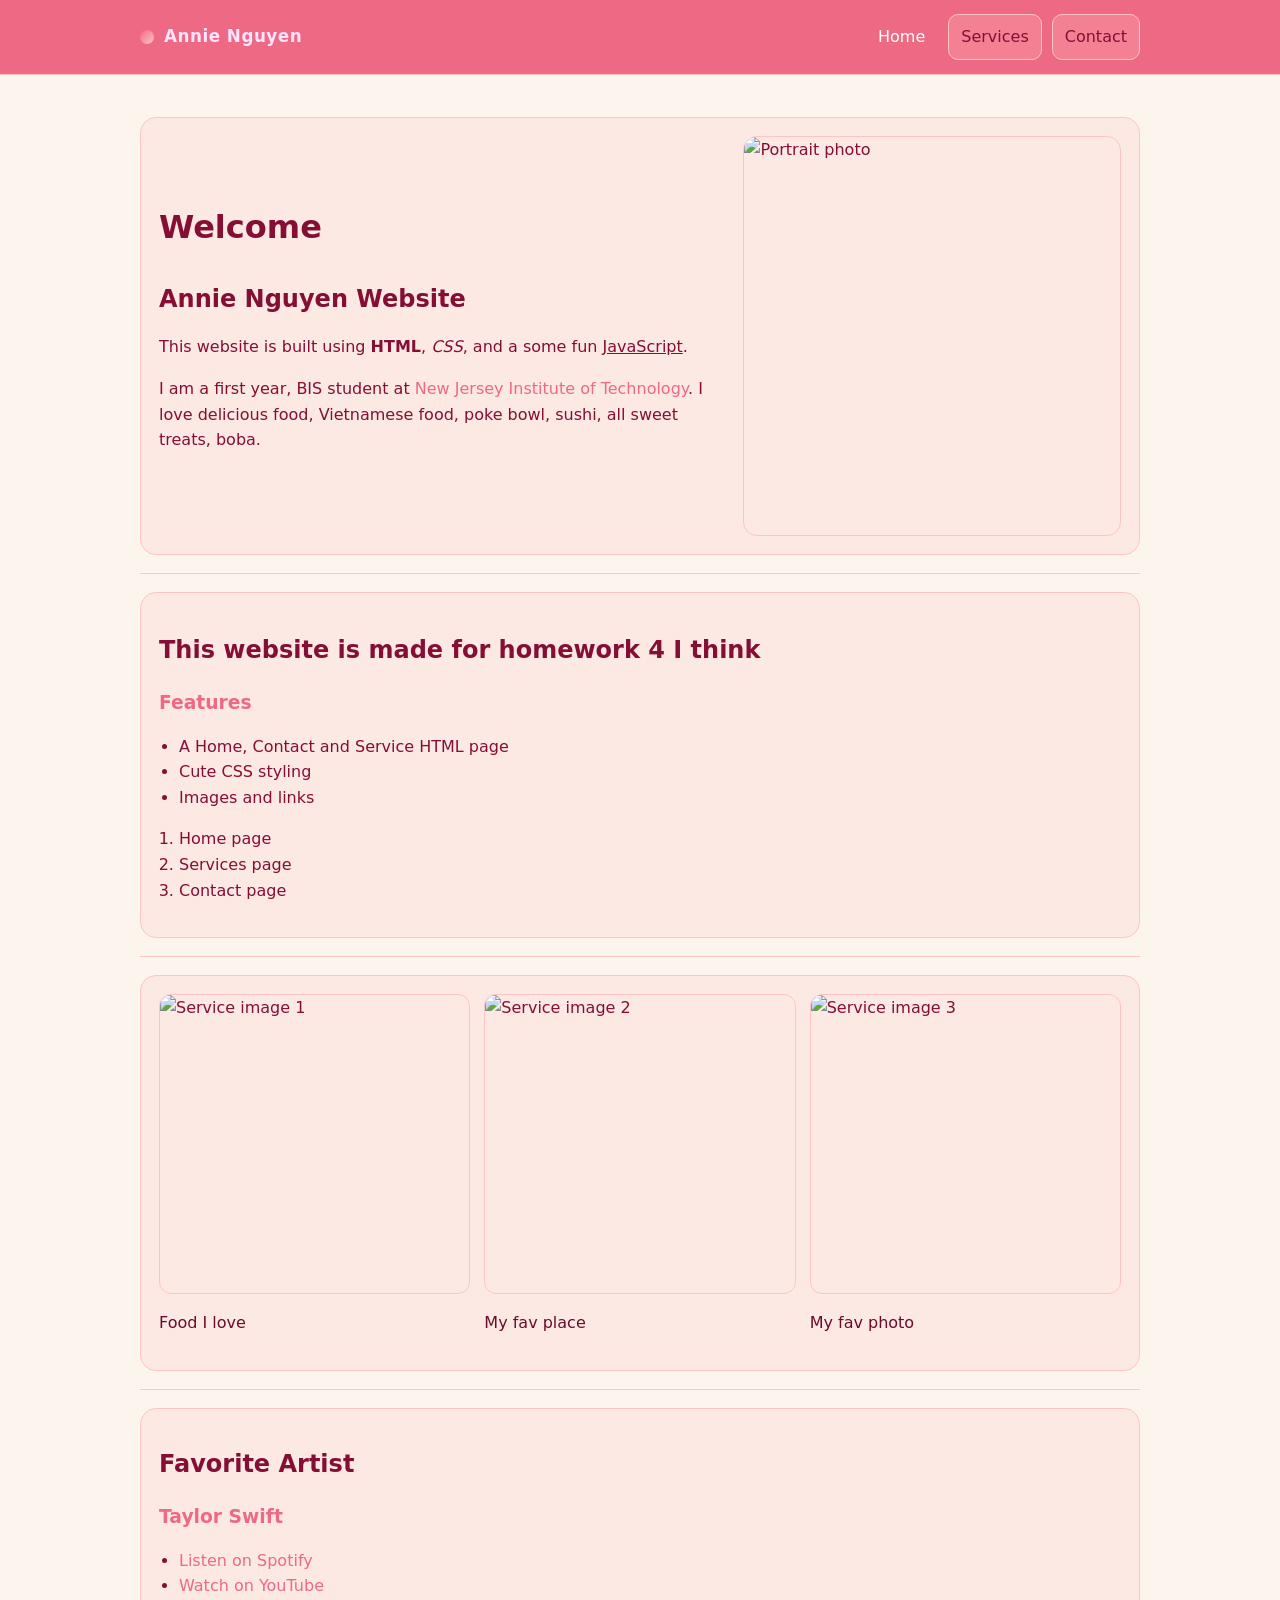
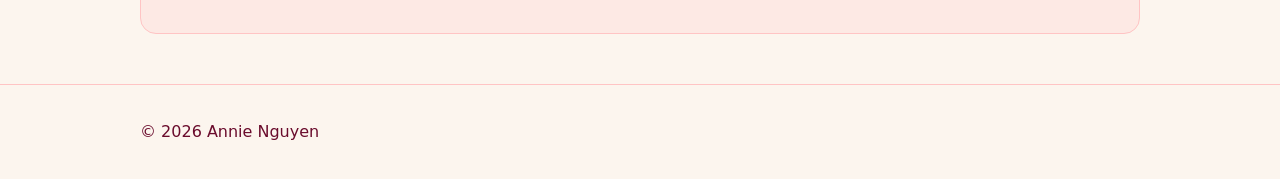
==== index.html @ 71389016 "Rename Index.html to index.html" ====
<!DOCTYPE html>
<html lang="en">
    <head>
        <meta charset="UTF-8">
        <meta name="viewport" content="width=device-width, initial-scale=1.0">

        <title>Home | Annie Nguyen</title>

        <meta name="description" content="Annie Nguyen personal website">
        <meta name="author" content="Annie Nguyen">
        <meta name="keywords" content="HTML, CSS, Annie Nguyen, NJIT, personal website, Thong Khong">

        <link rel="stylesheet" href="../css/styles.css">
    </head>

    <body>
        <header class="site-header">
            <div class="container header-inner">
                <div class="brand">
                    <div class="logo-dot"></div>
                    <h2>Annie Nguyen</h2>
                </div>

                <nav>
                    <div class="nav">
                        <a href="Index.html" class="active">Home</a>
                        <a href="Services.html">Services</a>
                        <a href="Contact.html">Contact</a>
                    </div>
                </nav>
            </div>
        </header>

        <main class="container">
            <section class="card hero">
                <div>
                    <h1>Welcome</h1>
                    <h2>Annie Nguyen Website</h2>
                    <p> This website is built using <b>HTML</b>, <i>CSS</i>, and a some fun <u>JavaScript</u>.</p>

                    <p>I am a first year, BIS student at <a href="https://www.njit.edu" target="_blank">New Jersey Institute of Technology</a>.
                        I love delicious food, Vietnamese food, poke bowl, sushi, all sweet treats, boba.
                    </p>
                </div>

                <img src="../images/_DSC3436.webp" alt="Portrait photo">
            </section>

            <hr>

            <section class="card">
                <h2>This website is made for homework 4 I think</h2>
                <h3>Features</h3>

                <ul>
                    <li>A Home, Contact and Service HTML page</li>
                    <li>Cute CSS styling</li>
                    <li>Images and links</li>
                </ul>

                <ol>
                    <li>Home page</li>
                    <li>Services page</li>
                    <li>Contact page</li>
                </ol>
            </section>

            <hr>

            <section class="card grid-3">
                <div class="service">
                    <img src="../images/food.webp" alt="Service image 1">
                    <p class="muted">Food I love</p>
                </div>

                <div class="service">
                    <img src="../images/place.webp" alt="Service image 2">
                    <p class="muted">My fav place</p>
                </div>

                <div class="service">
                    <img src="../images/_DSC2764.webp" alt="Service image 3">
                    <p class="muted">My fav photo</p>
                </div>
            </section>

            <hr>

            <section class="card artist-card">
                <h2>Favorite Artist</h2>
                <h3>Taylor Swift</h3>

                <ul>
                    <li>
                        <a href="https://open.spotify.com/artist/06HL4z0CvFAxyc27GXpf02" target="_blank">Listen on Spotify</a>
                    </li>
                    <li>
                        <a href="https://www.youtube.com/channel/UCqECaJ8Gagnn7YCbPEzWH6g" target="_blank">Watch on YouTube</a>
                    </li>
                </ul>
            </section>

        </main>

        <footer>
            <div class="container">
                <p>© 2026 Annie Nguyen</p>
            </div>
        </footer>
    </body>
</html>
---- css/styles.css ----
:root {
  --bg: #FCF5EE;
  --panel: #ffffff;
  --text: #850E35;
  --muted: #6a0b2c;
  --accent: #EE6983;
  --accent-soft: #FFC4C4;
  --border: #FFC4C4;
}

* {
  box-sizing: border-box;
}

html {
  cursor: url("../images/cursor.png") 8 8, auto;
}

a, button, input, textarea, select, label {
  cursor: url("../images/cursor-click.png") 8 8, pointer;
}

body {
  margin: 0;
  font-family: system-ui, -apple-system, Segoe UI, Roboto, Arial, sans-serif;
  background: var(--bg);
  color: var(--text);
  line-height: 1.6;
}

a {
  color: var(--accent);
  text-decoration: none;
}

a:hover {
  text-decoration: underline;
}

.container {
  width: min(1000px, 92%);
  margin: 0 auto;
}

header.site-header {
  border-bottom: 1px solid var(--border);
  background: #EE6983;
  position: sticky;
  top: 0;
  z-index: 10;
  color: #ffe4fe
}

.header-inner {
  display: flex;
  align-items: center;
  justify-content: space-between;
  padding: 14px 0;
  gap: 14px;
}

.brand {
  display: flex;
  align-items: center;
  gap: 10px;
}

.logo-dot {
  width: 14px;
  height: 14px;
  border-radius: 50%;
  background: linear-gradient(135deg, var(--accent), var(--accent-soft));
}

.brand h2 {
  margin: 0;
  font-size: 1.05rem;
  letter-spacing: 0.5px;
}

.artist-card h2 {
  margin-top: 18px;
}

nav .nav {
  display: flex;
  gap: 10px;
  flex-wrap: wrap;
}

nav .nav a {
  display: inline-block;
  padding: 9px 12px;
  border: 1px solid var(--border);
  border-radius: 10px;
  color: var(--text);
  background: rgba(255, 196, 196, 0.25);
  transition: background 0.15s ease, transform 0.15s ease, border-color 0.15s ease;
}

nav .nav a:hover {
  background: var(--accent);
  color: #ffffff;
  border-color: var(--accent);
  transform: translateY(-1px);
  text-decoration: none;
}

nav .nav a.active {
  background: var(--accent);
  color: #ffffff;
  border-color: var(--accent);
}

main {
  padding: 42px 0 50px;
}

.card {
  background: rgba(255, 196, 196, 0.25);
  border: 1px solid var(--border);
  border-radius: 16px;
  padding: 18px;
}

.hero {
  display: grid;
  grid-template-columns: 1.2fr 0.8fr;
  gap: 18px;
  align-items: center;
}

.hero img {
  width: 100%;
  height: 400px;
  object-fit: cover;
  border-radius: 14px;
  border: 1px solid var(--border);
}

h1 {
  margin-top: 0;
  font-size: 2rem;
}

h2 {
  margin-bottom: 8px;
}

h3 {
  margin-bottom: 6px;
  color: var(--accent);
}

.muted {
  color: var(--muted);
}

hr {
  border: none;
  border-top: 1px solid var(--border);
  margin: 18px 0;
}

.grid-3 {
  display: grid;
  grid-template-columns: repeat(3, 1fr);
  gap: 14px;
}

.service img {
  width: 100%;
  height: 300px;
  object-fit: cover;
  border-radius: 12px;
  border: 1px solid var(--border);
  margin-bottom: 10px;
}

footer {
  border-top: 1px solid var(--border);
  padding: 18px 0;
  color: var(--muted);
}

form label {
  display: block;
  margin: 10px 0 6px;
}

input[type="text"],
input[type="tel"],
input[type="email"],
textarea,
select {
  width: 100%;
  padding: 10px 12px;
  border-radius: 10px;
  border: 1px solid var(--border);
  background: #ffffff;
  color: var(--text);
}

fieldset {
  border: 1px solid var(--border);
  border-radius: 12px;
  padding: 12px;
  margin: 14px 0;
}

legend {
  padding: 0 8px;
  color: var(--accent);
}

.inline {
  display: flex;
  gap: 14px;
  flex-wrap: wrap;
  align-items: center;
}

button {
  padding: 10px 16px;
  border-radius: 12px;
  border: 1px solid var(--accent);
  background: var(--accent);
  color: #ffffff;
  font-weight: 600;
  cursor: pointer;
  transition: background 0.15s ease, transform 0.15s ease;
}

button:hover {
  background: #850E35;
  transform: translateY(-1px);
}

ul, ol {
  padding-left: 20px;
}

img {
  max-width: 100%;
  display: block;
}
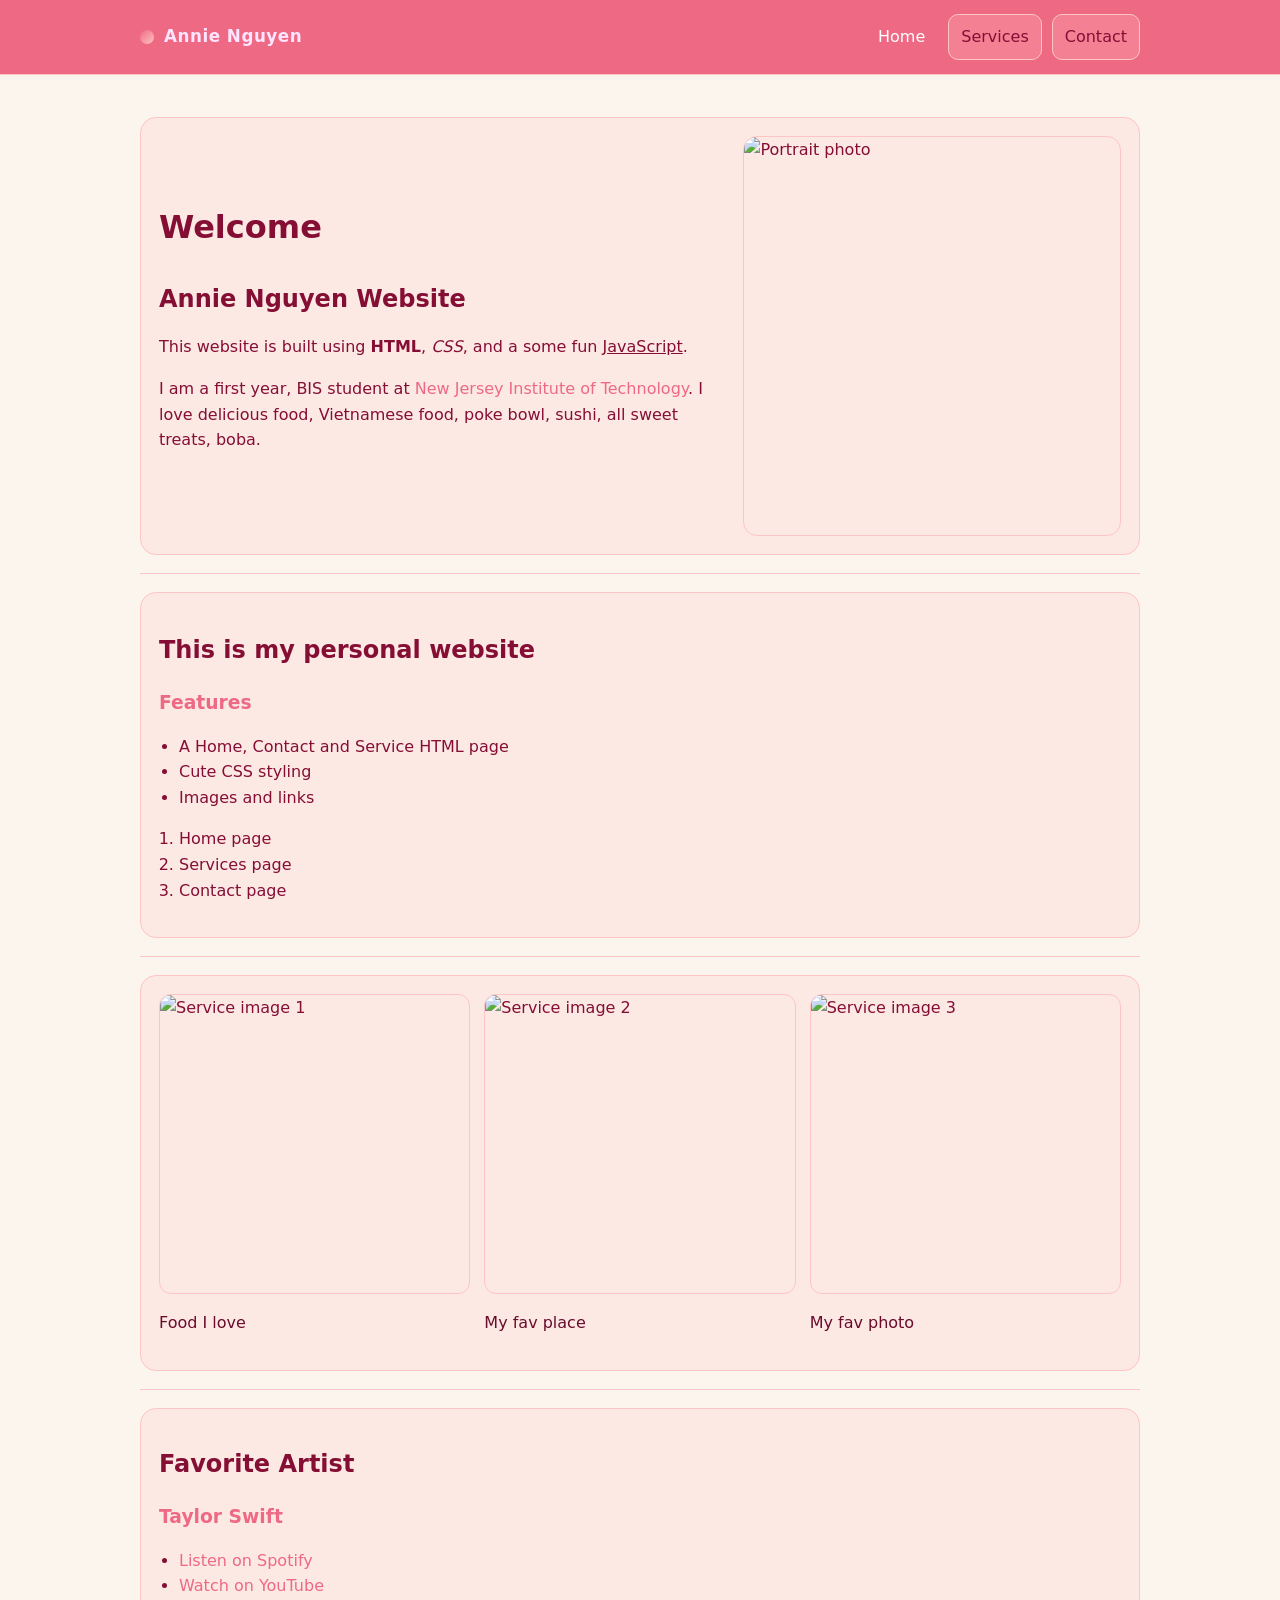
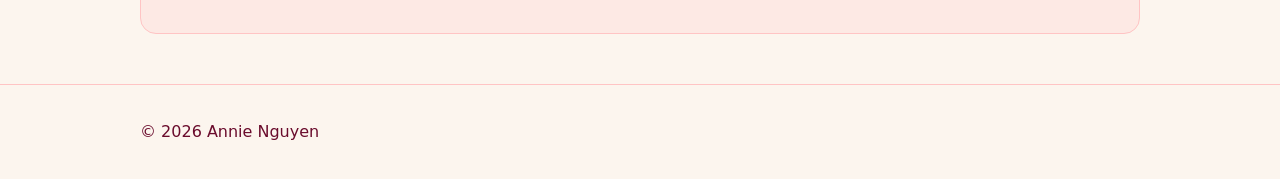
==== commit d42e6233: "signature" ====
--- a/index.html
+++ b/index.html
@@ -10,7 +10,7 @@
         <meta name="author" content="Annie Nguyen">
         <meta name="keywords" content="HTML, CSS, Annie Nguyen, NJIT, personal website, Thong Khong">
 
-        <link rel="stylesheet" href="../css/styles.css">
+        <link rel="stylesheet" href="css/styles.css">
     </head>
 
     <body>
@@ -23,9 +23,9 @@
 
                 <nav>
                     <div class="nav">
-                        <a href="Index.html" class="active">Home</a>
-                        <a href="Services.html">Services</a>
-                        <a href="Contact.html">Contact</a>
+                        <a href="index.html" class="active">Home</a>
+                        <a href="services.html">Services</a>
+                        <a href="contact.html">Contact</a>
                     </div>
                 </nav>
             </div>
@@ -49,7 +49,7 @@
             <hr>
 
             <section class="card">
-                <h2>This website is made for homework 4 I think</h2>
+                <h2>This is my personal website</h2>
                 <h3>Features</h3>
 
                 <ul>
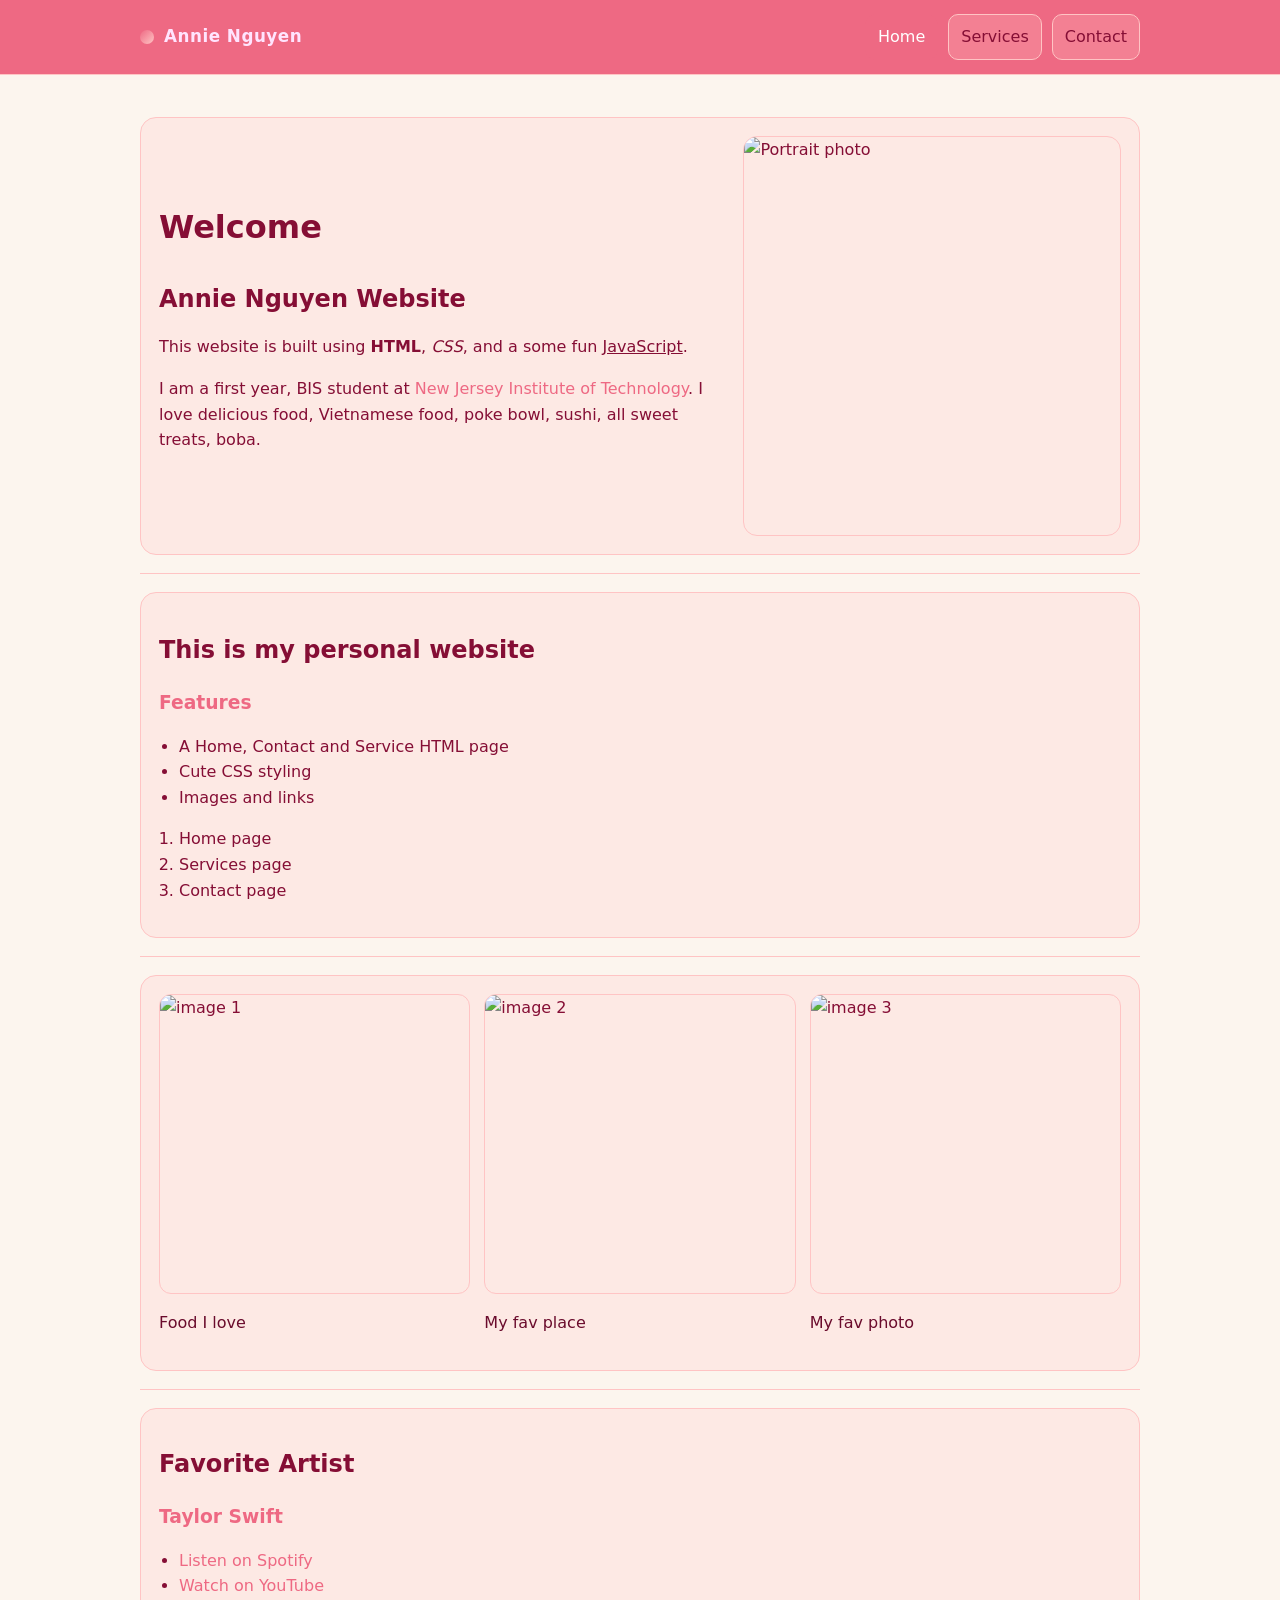
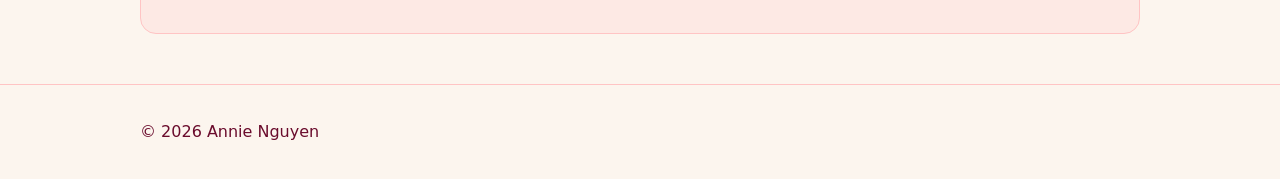
==== commit 90a6a13f: "attempt again" ====
--- a/index.html
+++ b/index.html
@@ -43,7 +43,7 @@
                     </p>
                 </div>
 
-                <img src="../images/_DSC3436.webp" alt="Portrait photo">
+                <img src="images/_DSC3436.webp" alt="Portrait photo">
             </section>
 
             <hr>
@@ -69,17 +69,17 @@
 
             <section class="card grid-3">
                 <div class="service">
-                    <img src="../images/food.webp" alt="Service image 1">
+                    <img src="images/food.webp" alt="image 1">
                     <p class="muted">Food I love</p>
                 </div>
 
                 <div class="service">
-                    <img src="../images/place.webp" alt="Service image 2">
+                    <img src="images/place.webp" alt="image 2">
                     <p class="muted">My fav place</p>
                 </div>
 
                 <div class="service">
-                    <img src="../images/_DSC2764.webp" alt="Service image 3">
+                    <img src="images/_DSC2764.webp" alt="image 3">
                     <p class="muted">My fav photo</p>
                 </div>
             </section>
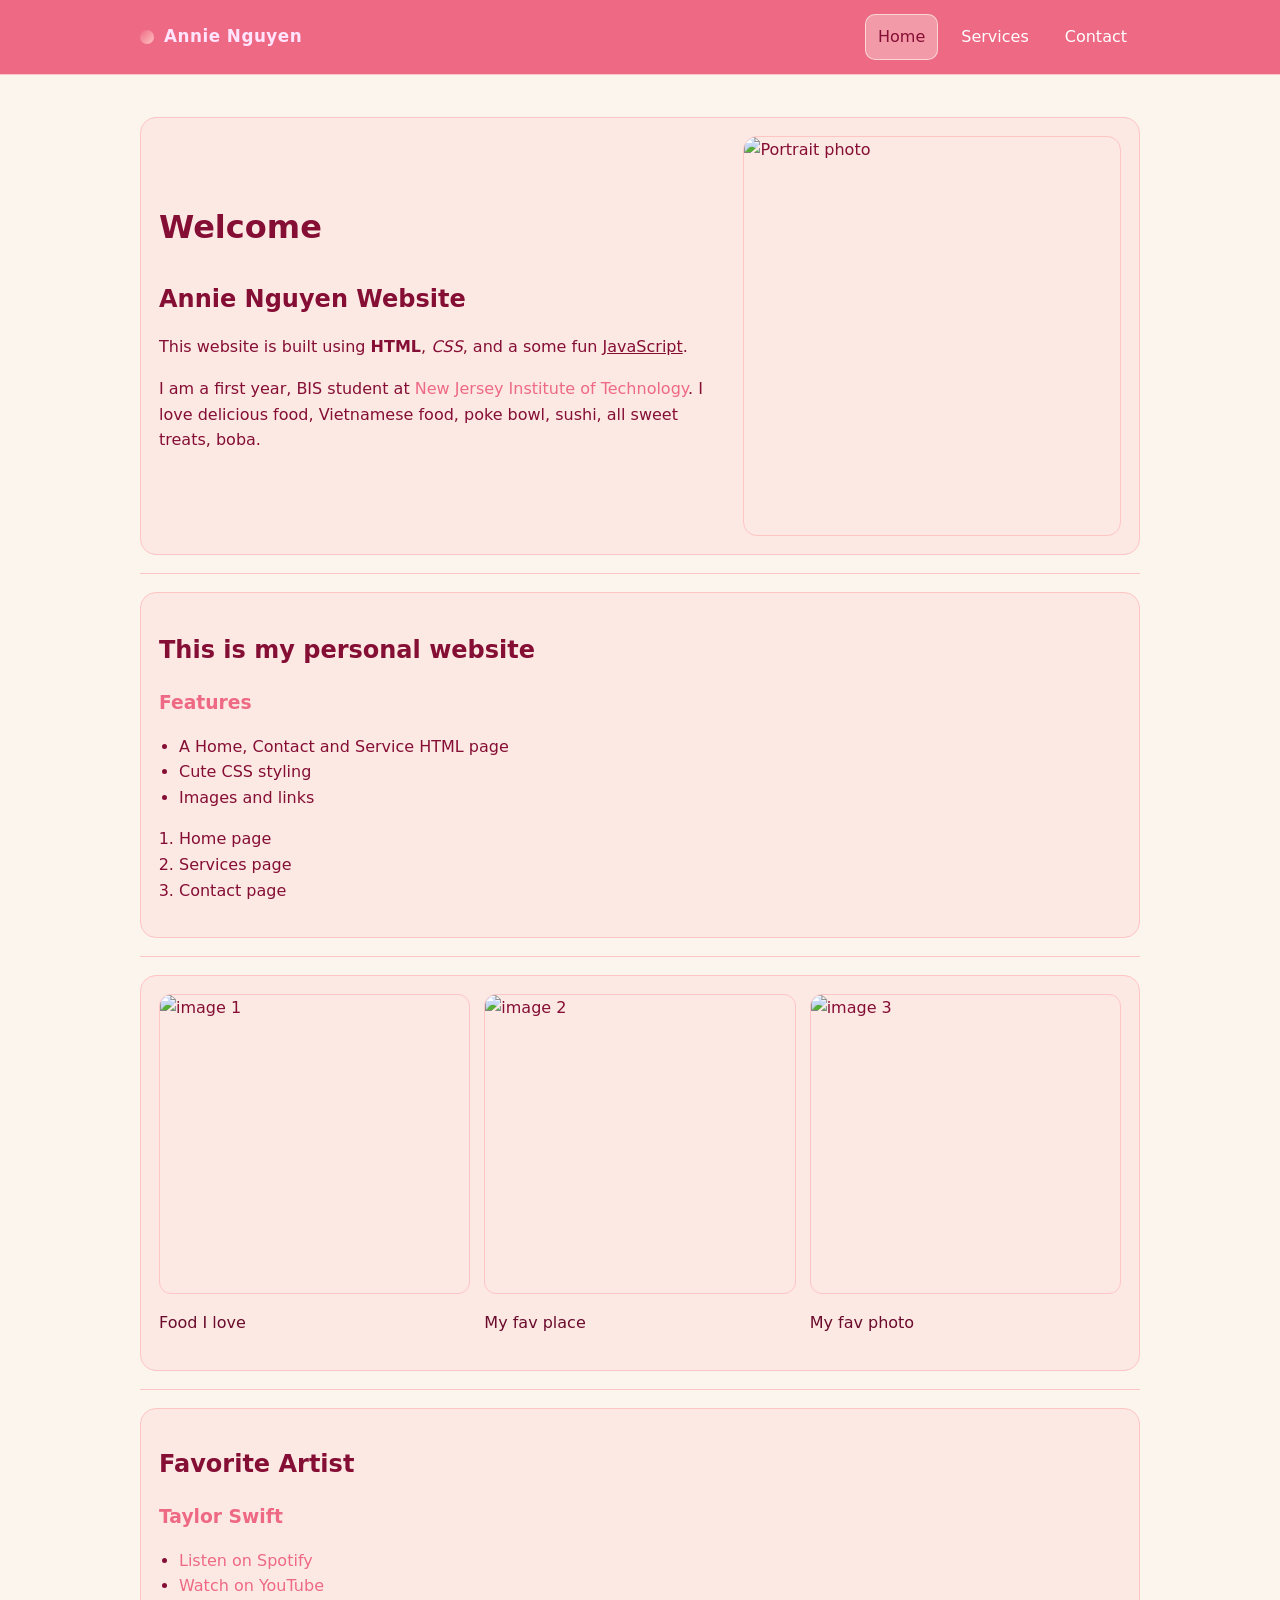
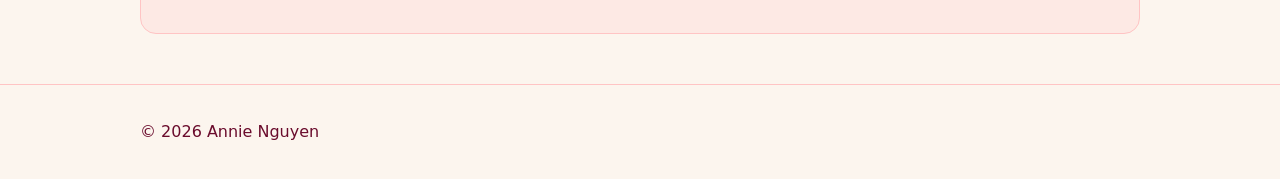
==== commit 3b1a9fd5: "rename file" ====
--- a/index.html
+++ b/index.html
@@ -43,7 +43,7 @@
                     </p>
                 </div>
 
-                <img src="images/_DSC3436.webp" alt="Portrait photo">
+                <img src="images/potrait.webp" alt="Portrait photo">
             </section>
 
             <hr>
@@ -79,7 +79,7 @@
                 </div>
 
                 <div class="service">
-                    <img src="images/_DSC2764.webp" alt="image 3">
+                    <img src="images/favpic.webp" alt="image 3">
                     <p class="muted">My fav photo</p>
                 </div>
             </section>
--- a/css/styles.css
+++ b/css/styles.css
@@ -87,29 +87,27 @@
   gap: 10px;
   flex-wrap: wrap;
 }
-
 nav .nav a {
   display: inline-block;
   padding: 9px 12px;
-  border: 1px solid var(--border);
+  border: 1px solid transparent;
   border-radius: 10px;
-  color: var(--text);
-  background: rgba(255, 196, 196, 0.25);
+  color: #ffffff;
+  background: transparent;
+  text-decoration: none;
   transition: background 0.15s ease, transform 0.15s ease, border-color 0.15s ease;
 }
 
 nav .nav a:hover {
-  background: var(--accent);
-  color: #ffffff;
-  border-color: var(--accent);
+  background: rgba(252, 245, 238, 0.25);
+  border-color: rgba(252, 245, 238, 0.5);
   transform: translateY(-1px);
-  text-decoration: none;
 }
 
 nav .nav a.active {
-  background: var(--accent);
-  color: #ffffff;
-  border-color: var(--accent);
+  background: rgba(252, 245, 238, 0.35);
+  border-color: rgba(252, 245, 238, 0.65);
+  color: #850E35;
 }
 
 main {
